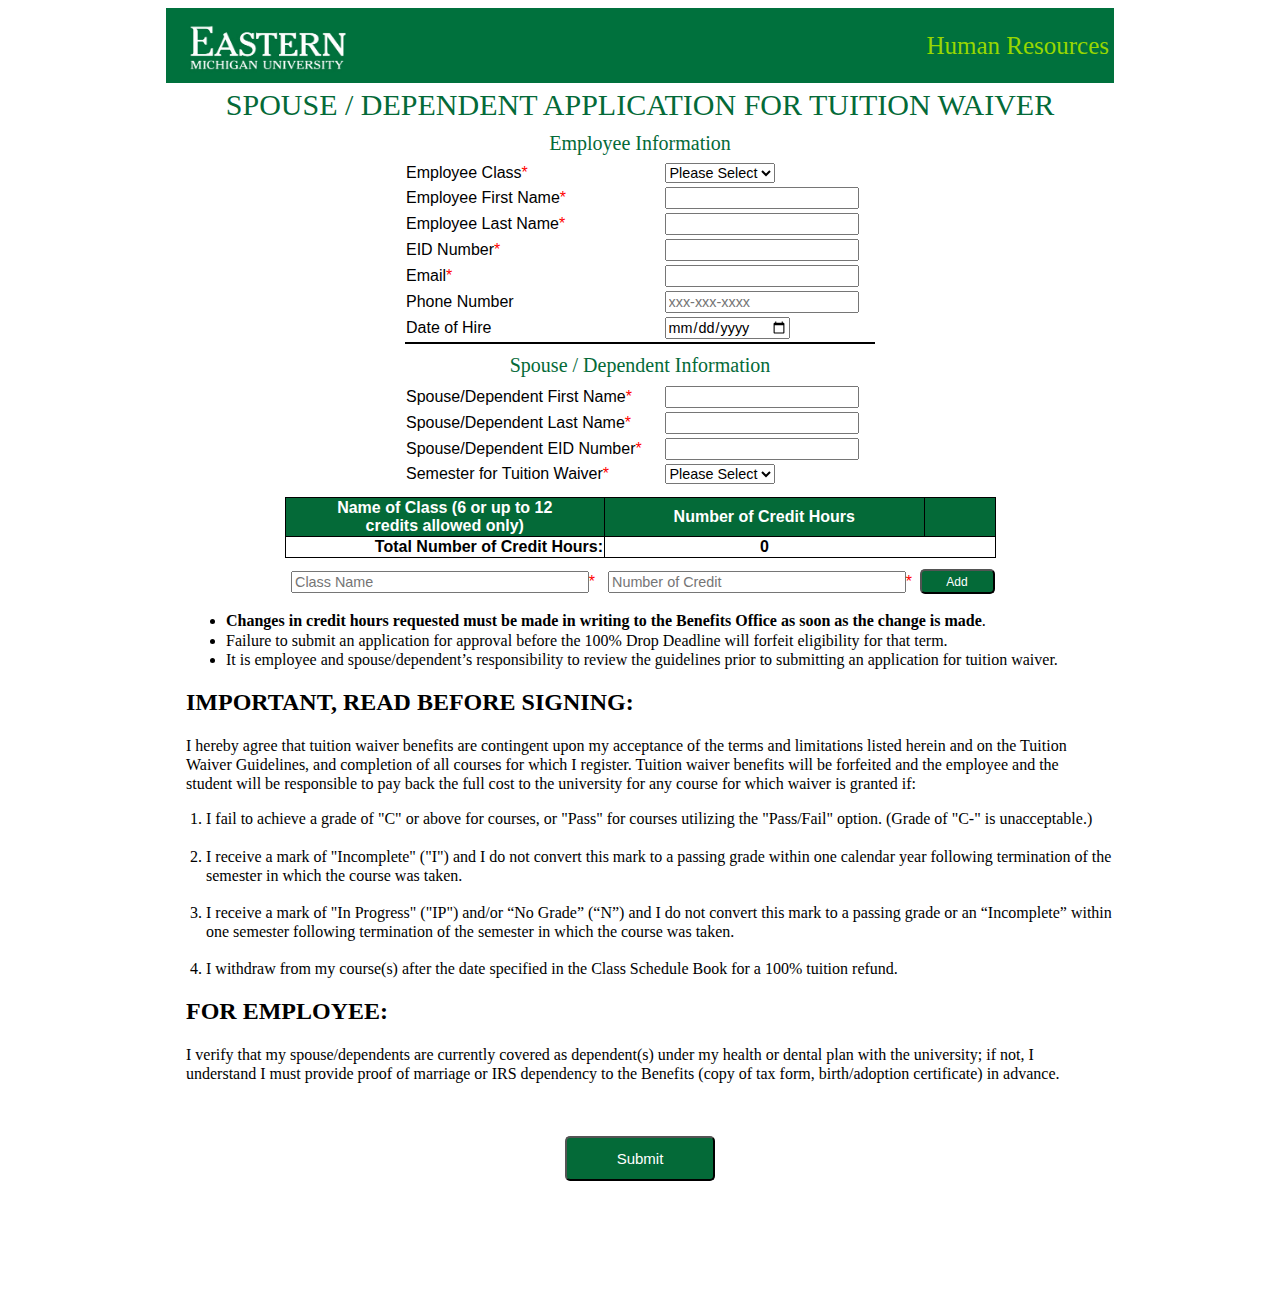
==== dependentform.html @ 10cc6530 "First Commit" ====
<!DOCTYPE html>
<html lang="en">
<head>
    <meta charset="UTF-8">
    <title>SPOUSE / DEPENDENT APPLICATION FOR TUITION WAIVER</title>
    <link rel="stylesheet" href="css/main.css">
    <link rel="stylesheet" href="css/component.css">
    <script src="js/jquery-3.4.1.min.js"></script>
    <script src="js/main.js"></script>
    <script src="js/dependentForm.js"></script>

</head>
<body>
    <div class="container">
        <div class="header">
            <div>Human Resources</div>
        </div>
        <div class="title">SPOUSE / DEPENDENT APPLICATION FOR TUITION WAIVER</div>
        <div class="sub-title">Employee Information</div>
        <div class="form">
           <form onsubmit="return onFormSubmit()">
               <table class="form-table" width="50%">
                   <tr>
                       <td>
                           <label for="eclass" class="required">Employee Class</label>
                       </td>
                       <td>
                           <select id="eclass" name="eclass">
                               <option value="-1" selected>Please Select</option>
                               <option value="AC">AC</option>
                               <option value="AH">AH</option>
                               <option value="AP">AP</option>
                               <option value="CA">CA</option>
                               <option value="CP">CP</option>
                               <option value="CS">CS</option>
                               <option value="FA">FA</option>
                               <option value="FM">FM</option>
                               <option value="LE">LE</option>
                               <option value="LL">LL</option>
                               <option value="PE/PT">PE/PT</option>
                               <option value="PS">PS</option>
                           </select>
                       </td>
                   </tr>
                   <tr>
                       <td>
                           <label for="fname" class="required">Employee First Name</label>
                       </td>
                       <td>
                            <input type="text" id="fname" name="fname">
                       </td>
                   </tr>
                   <tr>
                       <td>
                           <label for="lname" class="required">Employee Last Name</label>
                       </td>
                       <td>
                           <input type="text" id="lname" name="lname">
                       </td>
                   </tr>
                   <tr>
                       <td>
                           <label for="eid" class="required">EID Number</label>
                       </td>
                       <td>
                           <input type="text" id="eid" name="eid">
                       </td>
                   </tr>
                   <tr>
                       <td>
                           <label for="email" class="required">Email</label>
                       </td>
                       <td>
                           <input type="email" id="email" name="email">
                       </td>
                   </tr>
                   <tr>
                       <td>
                           <label for="phone">Phone Number</label>
                       </td>
                       <td>
                           <input type="tel" id="phone" name="phone" pattern="[0-9]{3}-[0-9]{3}-[0-9]{4}"
                                  placeholder="xxx-xxx-xxxx">
                       </td>
                   </tr>
                   <tr>
                       <td>
                           <label for="dateOfHire">Date of Hire</label>
                       </td>
                       <td>
                           <input type="date" id="dateOfHire" name="dateOfHire">
                       </td>
                   </tr>
                   <tr>
                       <td colspan="2" class="top-border"></td>
                   </tr>
                   <tr>
                       <td colspan="2">
                        <div class="sub-title">Spouse / Dependent Information</div>
                       </td>
                   </tr>
                   <tr>
                       <td>
                           <label for="sfname" class="required">Spouse/Dependent First Name</label>
                       </td>
                       <td>
                           <input type="text" id="sfname" name="sfname">
                       </td>
                   </tr>
                   <tr>
                       <td>
                           <label for="slname" class="required">Spouse/Dependent Last Name</label>
                       </td>
                       <td>
                           <input type="text" id="slname" name="slname">
                       </td>
                   </tr>
                   <tr>
                       <td>
                           <label for="seid" class="required">Spouse/Dependent EID Number</label>
                       </td>
                       <td>
                           <input type="text" id="seid" name="seid">
                       </td>
                   </tr>
                   <tr>
                       <td>
                           <label for="semester" class="required">Semester for Tuition Waiver</label>
                       </td>
                       <td>
                           <select id="semester" name="semester">
                               <option value="-1" selected>Please Select</option>
                               <option value="fall">Fall</option>
                               <option value="winter">Winter</option>
                               <option value="summer">Summer</option>
                           </select>
                       </td>
                   </tr>
               </table>
               <table class="classes-table" width="75%">
                   <thead>
                   <tr>
                        <th width="45%">Name of Class (6 or up to 12<br>credits allowed only)</th>
                        <th width="45%">Number of Credit Hours</th>
                       <th width="10%"></th>
                   </tr>
                   </thead>
                   <tbody id="classesBody">

                   </tbody>
                   <tfoot>
                       <tr>
                           <td align="right"><b>Total Number of Credit Hours:</b></td>
                           <td><span id="totalCredit" class="bold">0</span></td>
                           <td></td>
                       </tr>
                   </tfoot>
               </table>

               <table class="classes-table no-border" width="75%" border="0">
                   <tbody>
                   <tr>
                       <td width="45%">
                           <input type="text" id="className" name="className" placeholder="Class Name"><label
                               class="required"></label>
                       </td>
                       <td width="45%">
                           <input type="number" min="1" max="4" id="nCredits" name="nCredits"
                                  placeholder="Number of Credit"><label
                               class="required"></label>
                       </td>
                       <td width="10%">
                           <button type="button" class="button-small" id="addClass">Add</button>
                       </td>
                   </tr>
                   </tbody>
               </table>
               <div class="guidelines">
                   <ul>
                       <li><b>Changes in credit hours requested must be made in writing to the Benefits Office as soon as the change is made</b>.</li>
                       <li>Failure to submit an application for approval before the 100% Drop Deadline will forfeit eligibility for that term.</li>
                       <li>It is employee and spouse/dependent’s responsibility to review the guidelines prior to submitting an application for tuition waiver.</li>
                   </ul>
                   <h2>IMPORTANT, READ BEFORE SIGNING:</h2>
                   <p>
                       I hereby agree that tuition waiver benefits are contingent upon my acceptance of the terms and limitations listed herein and on the Tuition Waiver Guidelines, and completion of all courses for which I register. Tuition waiver benefits will be forfeited and the employee and the student will be responsible to pay back the full cost to the university for any course for which waiver is granted if:
                   </p>
                   <ol>
                       <li>I fail to achieve a grade of "C" or above for courses, or "Pass" for courses utilizing the "Pass/Fail" option. (Grade of "C-" is unacceptable.)</li>
                       <br>
                       <li>I receive a mark of "Incomplete" ("I") and I do not convert this mark to a passing grade within one calendar year following termination of the semester in which the course was taken.</li>
                       <br>
                       <li>I receive a mark of "In Progress" ("IP") and/or “No Grade” (“N”) and I do not convert this mark to a passing grade or an “Incomplete” within one semester following termination of the semester in which the course was taken.</li>
                       <br>
                       <li>I withdraw from my course(s) after the date specified in the Class Schedule Book for a 100% tuition refund.</li>
                   </ol>
                   <h2>FOR EMPLOYEE:</h2>
                   <p>I verify that my spouse/dependents are currently covered as dependent(s) under my health or dental plan with the university; if not, I understand I must provide proof of marriage or IRS dependency to the Benefits (copy of tax form, birth/adoption certificate) in advance.</p>
               </div>
               <br><br>
               <button type="submit" class="button-large" id="submitBtn">Submit</button>
           </form>
        </div>
<!--        <button class="button-large" style="float: left">Continue as Employee</button>
        <button class="button-large" style="float: right">Continue as Spouse/Dependent</button>-->
    </div>
    <div class="validation-msg">Please fill all required fields</div>
</body>
</html>
---- css/main.css ----
.top-border{
    border-top: 2px solid black !important;
}
.bold{
    font-weight: bold !important;
}
table.no-border, table.no-border td{
    border: none;
}

.container{
    width: 75%;
    margin: 0 auto;
    padding-bottom: 100px;
}
.header{
    height: 75px;
    width: 100%;
    margin: 0 auto;
    background: url("../images/header.png") no-repeat ;
    background-size: cover;
}
.header > div{
    float: right;
    color: #97D700;
    font-family: "Arial Black";
    font-size: 25px;
    padding-right: 5px;
    transform: translateY(-50%);
    top: 50%;
    position: relative;
}
.title, .sub-title{
    font-family: "Arial Black";
    font-size: 30px;
    color: #046A38;
    text-align: center;
    padding: 5px;
}
.sub-title{
    font-size: 20px;
}
.guidelines, .form{
    width: 100%;
}
.guidelines{
    text-align: left;
    font-family: "Times New Roman";
}
.guidelines > table{
    margin-left: 20px;
}
.guidelines  p, .guidelines h2, .guidelines table{
    padding-left: 20px;
    padding-right: 20px;
}
.guidelines p, .guidelines li{
    line-height: 1.2;
    text-align: left;
}
.guidelines table, .guidelines th, .guidelines td{
    border: 1px solid black;
    border-collapse: collapse;
    text-align: center;
}
.guidelines > ul{
    padding-left: 60px;
}

.button-large{
    width: 150px;
    height: 45px;
    font-size: 15px;
}
.button-small{
    width: 75px;
    height: 25px;
    font-size: 12px;
}
.form{
    font-family: sans-serif;
    width: 100%;
    margin: 0 auto;
    text-align: center;
}

.required:after{
    content: "*";
    color: red;
}

.form-table, .classes-table{
    margin: 0 auto;
}
.form-table th, .form-table  td{
    border: none;
    margin: 0 auto;
    text-align: left;
}
.classes-table{
    margin-top: 10px;
}
.classes-table, .classes-table th, .classes-table td{
    border: 1px solid black;
    border-collapse: collapse;
}
.classes-table th{
    text-align: center;
    color: white;
    background-color: #046A38;
}
.classes-table > tfoot > tr > td:nth-last-child(-n+2){
    border:none;
}
.classes-table input, .classes-table select{
    width: 92%;
}
---- css/component.css ----
INPUT {
    color: black;
    font-family: Verdana,Arial Narrow, helvetica, sans-serif;
    font-weight: normal;
    font-size: 90%;
    font-style: normal;
}
select{
    color: black;
    font-family: Verdana,Arial Narrow, helvetica, sans-serif;
    font-weight: normal;
    font-size: 90%;
    font-style: normal;
}
button{
    background-color: #046A38;
    color: white;
    border-radius: 5px;
    cursor: pointer;
}
.validation-msg{
    display: none;
    position: absolute;
    width: auto;
    height: 20px;
    background-color: white;
    border: 1px solid black;
    border-radius: 5px;
    padding: 3px;
    text-align: center;
    color: red;
    font-family: sans-serif;
    top: 0;

}
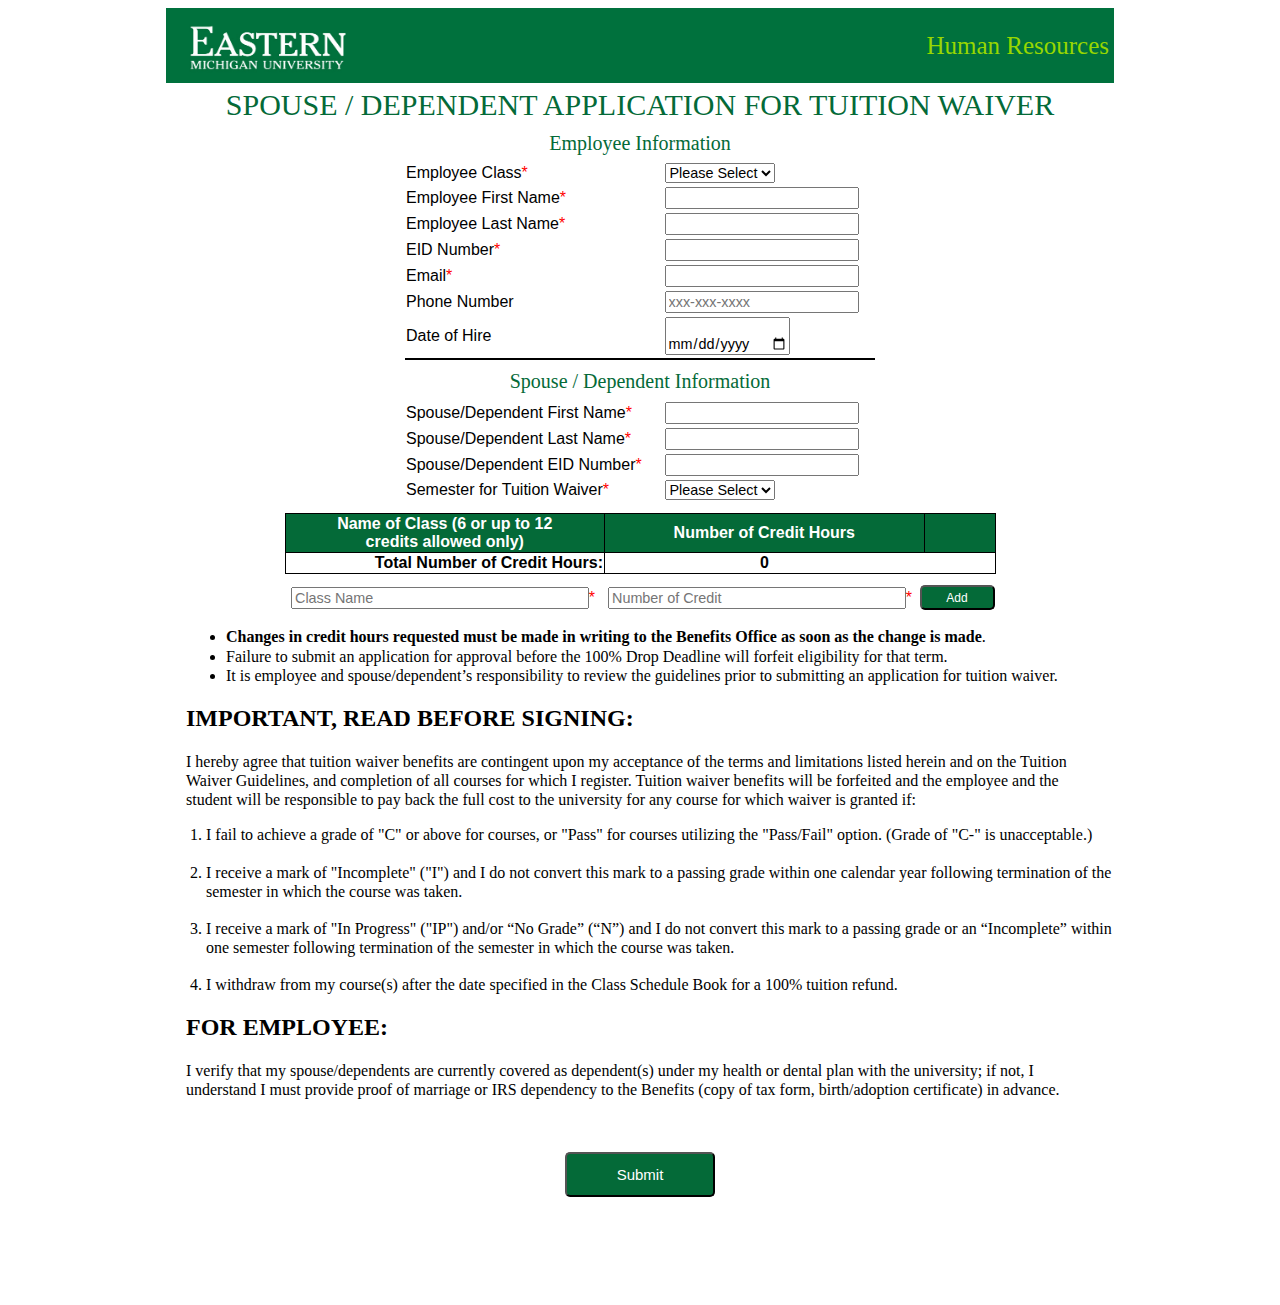
==== commit 03935823: "add search.html" ====
--- a/dependentform.html
+++ b/dependentform.html
@@ -137,7 +137,7 @@
                        </td>
                    </tr>
                </table>
-               <table class="classes-table" width="75%">
+               <table class="list-table classes-table" width="75%">
                    <thead>
                    <tr>
                         <th width="45%">Name of Class (6 or up to 12<br>credits allowed only)</th>
@@ -157,7 +157,7 @@
                    </tfoot>
                </table>
 
-               <table class="classes-table no-border" width="75%" border="0">
+               <table class="list-table classes-table no-border" width="75%" border="0">
                    <tbody>
                    <tr>
                        <td width="45%">
--- a/css/main.css
+++ b/css/main.css
@@ -8,7 +8,9 @@
 table.no-border, table.no-border td{
     border: none;
 }
-
+.fit{
+    width:100%;
+}
 .container{
     width: 75%;
     margin: 0 auto;
@@ -73,6 +75,11 @@
     height: 45px;
     font-size: 15px;
 }
+.button-medium{
+    width: 110px;
+    height: 25px;
+    font-size: 12px;
+}
 .button-small{
     width: 75px;
     height: 25px;
@@ -90,7 +97,7 @@
     color: red;
 }
 
-.form-table, .classes-table{
+.form-table, .list-table{
     margin: 0 auto;
 }
 .form-table th, .form-table  td{
@@ -98,14 +105,14 @@
     margin: 0 auto;
     text-align: left;
 }
-.classes-table{
+.list-table{
     margin-top: 10px;
 }
-.classes-table, .classes-table th, .classes-table td{
+.list-table, .list-table th, .list-table td{
     border: 1px solid black;
     border-collapse: collapse;
 }
-.classes-table th{
+.list-table th{
     text-align: center;
     color: white;
     background-color: #046A38;
@@ -115,4 +122,16 @@
 }
 .classes-table input, .classes-table select{
     width: 92%;
-}+}
+.horz-scroll-div{
+    width: 75%;
+    height: 500px;
+    overflow-y: auto;
+    overflow-x: scroll;
+    margin: 0 auto;
+    border: 1px solid #046A38;
+
+}
+.search-result-table{
+    width: 1200px;
+}
--- a/css/component.css
+++ b/css/component.css
@@ -32,4 +32,13 @@
     font-family: sans-serif;
     top: 0;
 
+}
+input[type="date"]:before {
+    content: attr(placeholder) !important;
+    color: #aaa;
+    margin-right: 0.5em;
+}
+input[type="date"]:focus:before,
+input[type="date"]:valid:before {
+    content: "";
 }